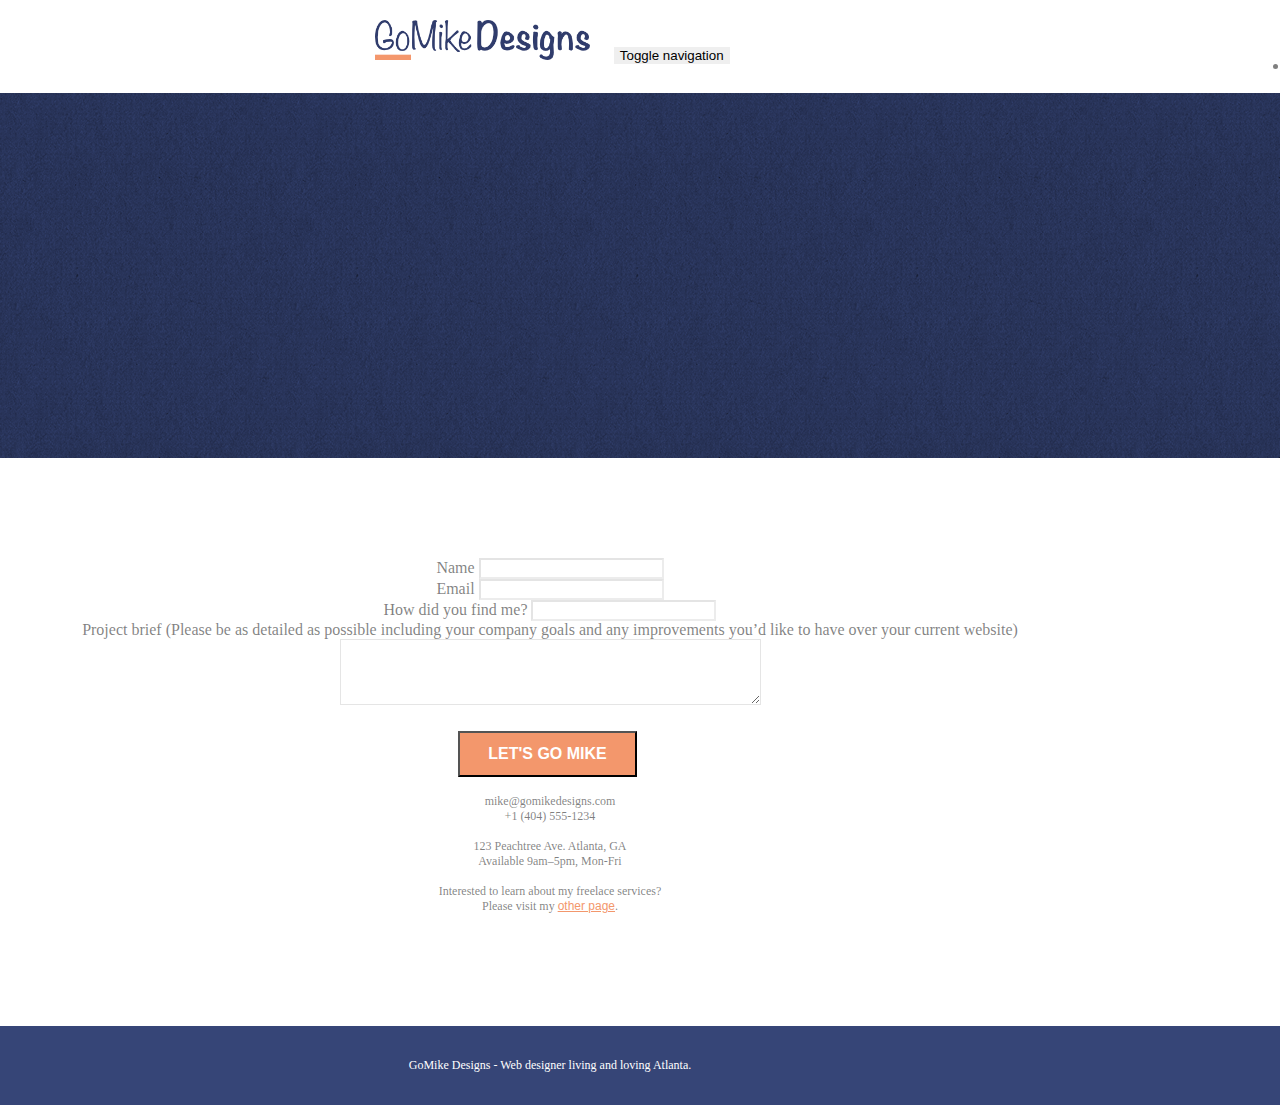
==== contact.html @ dc6be701 "few changes" ====
<!doctype html>
<html lang="Default">
<head>
    <meta charset="utf-8">
    <meta name="keywords" content="">
    <meta name="description" content="">
    <meta name="viewport" content="width=device-width, initial-scale=1.0, viewport-fit=cover">
    <link rel="shortcut icon" type="image/png" href="favicon.jpg">
    
	<link rel="stylesheet" type="text/css" href="./css/bootstrap.min.css">
	<link rel="stylesheet" type="text/css" href="style.css">
	<link rel="stylesheet" type="text/css" href="./css/font-awesome.min.css">
	<link rel="stylesheet" type="text/css" href="./css/et-line.min.css">
	
    
	<script src="./js/jquery-2.1.0.min.js"></script>
	<script src="./js/bootstrap.min.js"></script>
	<script src="./js/blocs.min.js"></script>
	<script src="./js/jqBootstrapValidation.js"></script>
	<script src="./js/formHandler.js"></script>
    <title>page2</title>

    
<!-- Analytics -->
 
<!-- Analytics END -->
    
</head>
<body>
<!-- Main container -->
<div class="page-container">
    
<!-- bloc-0 -->
<div class="bloc bgc-white l-bloc " id="bloc-0">
	<div class="container bloc-sm">
		<nav class="navbar row">
			<div class="navbar-header">
				<a class="navbar-brand" href="index.html"><img src="img/atlanta%20web%20design%20logo.png"  height="40" /></a>
				<button id="nav-toggle" type="button" class="ui-navbar-toggle navbar-toggle" data-toggle="collapse" data-target=".navbar-1">
					<span class="sr-only">Toggle navigation</span><span class="icon-bar"></span><span class="icon-bar"></span><span class="icon-bar"></span>
				</button>
			</div>
			<div class="collapse navbar-collapse navbar-1 special-dropdown-nav">
				<ul class="site-navigation nav navbar-nav">
					<li>
						<a href="index.html">Home</a>
					</li>
					<li>
					</li>
					<li>
						<a href="page2.html">page2</a>
					</li>
				</ul>
			</div>
		</nav>
	</div>
</div>
<!-- bloc-0 END -->

<!-- bloc-6 -->
<div class="bloc bg-dots-bg bg-repeat bgc-dark-slate-blue d-bloc bloc-bg-texture texture-paper" id="bloc-6">
	<div class="container bloc-lg">
		<div class="row">
			<div class="col-sm-12">
				<p class="text-center hero-bloc-text tc-white">
					Let&rsquo;s talk web design!
				</p>
				<p class="text-center mg-lg tc-white tight-width-whitespace">
					I&rsquo;m super excited that you want to work together.<br>Please fill in the form below or get in touch so I can learn about your project <br>and we can setup time to &nbsp;talk websites and Atlanta city love.
				</p>
			</div>
		</div>
	</div>
</div>
<!-- bloc-6 END -->

<!-- bloc-7 -->
<div class="bloc bgc-white l-bloc" id="bloc-7">
	<div class="container bloc-lg">
		<div class="row">
			<div class="col-sm-6">
				<form id="form_1" novalidate success-msg="Your message has been sent." fail-msg="Sorry it seems that our mail server is not responding, Sorry for the inconvenience!">
					<div class="form-group">
						<label>
							Name
						</label>
						<input id="name" class="form-control" required />
					</div>
					<div class="form-group">
						<label>
							Email
						</label>
						<input id="email" class="form-control" type="email" required />
					</div>
					<div class="form-group">
						<label>
							How did you find me?
						</label>
						<input class="form-control" type="email" required id="input_504" />
					</div>
					<div class="form-group">
						<label>
							Project brief (Please be as detailed as possible including your company goals and any improvements you&rsquo;d like to have over your current website)<br>
						</label><textarea id="message" class="form-control" rows="4" cols="50" required></textarea>
					</div> 
					<button class="bloc-button btn btn-lg btn-block cta-hero btn-atomic-tangerine" type="submit">
						Let's go Mike
					</button>
				</form>
			</div>
			<div class="col-sm-6">
				<p>
					mike@gomikedesigns.com<br>+1 (404) 555-1234<br> <br>123 Peachtree Ave. Atlanta, GA<br>Available 9am–5pm, Mon-Fri <br> <br>Interested to learn about my freelace services? <br>Please visit my&nbsp;<a class="ltc-atomic-tangerine" href="index.html">other page</a>.
				</p>
			</div>
		</div>
	</div>
</div>
<!-- bloc-7 END -->

<!-- ScrollToTop Button -->
<a class="bloc-button btn btn-d scrollToTop" onclick="scrollToTarget('1')"><span class="fa fa-chevron-up"></span></a>
<!-- ScrollToTop Button END-->


<!-- Footer - bloc-8 -->
<div class="bloc bgc-dark-slate-blue d-bloc" id="bloc-8">
	<div class="container bloc-sm">
		<div class="row">
			<div class="col-sm-12">
				<p class="text-center white">
					GoMike Designs - Web designer living and loving Atlanta.<br>
				</p>
				<div class="row row-no-gutters social">
					<div class="col-sm-3">
						<div class="text-center">
							<a class="social" href="index.html"><span class="fa fa-twitter icon-md"></span></a>
						</div>
					</div>
					<div class="col-sm-3">
						<div class="text-center">
							<a class="social" href="index.html"><span class="fa fa-facebook icon-md"></span></a>
						</div>
					</div>
					<div class="col-sm-3">
						<div class="text-center">
							<a class="social" href="index.html"><span class="fa fa-dribbble icon-md"></span></a>
						</div>
					</div>
					<div class="col-sm-3">
						<div class="text-center">
							<a class="social" href="index.html"><span class="fa fa-instagram icon-md"></span></a>
						</div>
					</div>
				</div>
			</div>
		</div>
	</div>
</div>
<!-- Footer - bloc-8 END -->

</div>
<!-- Main container END -->
    

</body>
</html>
---- style.css ----
body {
    margin: 0;
    padding: 0;
    background: #FFF;
    overflow-x: hidden;
    -webkit-font-smoothing: antialiased;
    -moz-osx-font-smoothing: grayscale;
}

a,
button {
    transition: all .3s ease-in-out;
    outline: none!important;
}

a:hover {
    text-decoration: none;
    cursor: pointer;
}

#page-loading-blocs-notifaction {
    position: fixed;
    top: 0;
    bottom: 0;
    width: 100%;
    z-index: 100000;
    background: #FFFFFF url("img/pageload-spinner.gif") no-repeat center center;
}

.bloc {
    width: 100%;
    clear: both;
    background: 50% 50% no-repeat;
    padding: 0 50px;
    -webkit-background-size: cover;
    -moz-background-size: cover;
    -o-background-size: cover;
    background-size: cover;
    position: relative;
}

.bloc .container {
    padding-left: 0;
    padding-right: 0;
}

.bloc-lg {
    padding: 100px 50px;
}

.bloc-md {
    padding: 50px;
}

.bloc-sm {
    padding: 20px 50px;
}


.bg-repeat {
    background: repeat;
}

.bg-t-edge {
    background: top no-repeat;
}

.bloc-bg-texture::before {
    content: "";
    background-size: 2px 2px;
    position: absolute;
    top: 0;
    bottom: 0;
    left: 0;
    right: 0;
}

.texture-paper::before {
    background: url("img/texture-paper.png");
    background-size: 280px 280px;
}

.b-parallax {
    background-attachment: fixed;
}

.d-bloc {
    color: rgba(255, 255, 255, .7);
}

.d-bloc button:hover {
    color: rgba(255, 255, 255, .9);
}



.d-bloc .divider-h span {
    border-color: rgba(255, 255, 255, .2);
}
.d-bloc .a-btn,
.d-bloc .navbar a,
.d-bloc .navbar-brand,
.d-bloc a .icon-sm,
.d-bloc a .icon-md,
.d-bloc a .icon-lg,
.d-bloc a .icon-xl,
.d-bloc h1 a,
.d-bloc h2 a,
.d-bloc h3 a,
.d-bloc h4 a,
.d-bloc h5 a,
.d-bloc h6 a,
.d-bloc p a {
    color: rgba(255, 255, 255, .6);
}


.d-bloc .a-btn:hover,
.d-bloc .navbar a:hover,
.d-bloc .navbar-brand:hover,
.d-bloc a:hover .icon-sm,
.d-bloc a:hover .icon-md,
.d-bloc a:hover .icon-lg,
.d-bloc a:hover .icon-xl,
.d-bloc h1 a:hover,
.d-bloc h2 a:hover,
.d-bloc h3 a:hover,
.d-bloc h4 a:hover,
.d-bloc h5 a:hover,
.d-bloc h6 a:hover,
.d-bloc p a:hover {
    color: rgba(255, 255, 255, 1);
}

.d-bloc .navbar-toggle .icon-bar {
    background: rgba(255, 255, 255, 1);
}

.d-bloc .btn-wire,
.d-bloc .btn-wire:hover {
    color: rgba(255, 255, 255, 1);
    border-color: rgba(255, 255, 255, 1);
}

.d-bloc .panel {
    color: rgba(0, 0, 0, .5);
}

.d-bloc .panel button:hover {
    color: rgba(0, 0, 0, .7);
}

.d-bloc .panel icon {
    border-color: rgba(0, 0, 0, .7);
}

.d-bloc .panel .divider-h span {
    border-color: rgba(0, 0, 0, .1);
}

.d-bloc .panel .a-btn {
    color: rgba(0, 0, 0, .6);
}

.d-bloc .panel .a-btn:hover {
    color: rgba(0, 0, 0, 1);
}

.d-bloc .panel .btn-wire,
.d-bloc .panel .btn-wire:hover {
    color: rgba(0, 0, 0, .7);
    border-color: rgba(0, 0, 0, .3);
}

.d-bloc .panel,
.l-bloc {
    color: rgba(0, 0, 0, .5);
}

.d-bloc .panel button:hover,
.l-bloc button:hover {
    color: rgba(0, 0, 0, .7);
}

.l-bloc .icon-round,
.l-bloc .icon-square,
.l-bloc .icon-rounded,
.l-bloc .icon-semi-rounded-a,
.l-bloc .icon-semi-rounded-b {
    border-color: rgba(0, 0, 0, .7);
}

.d-bloc .panel .divider-h span,
.l-bloc .divider-h span {
    border-color: rgba(0, 0, 0, .1);
}





.l-bloc .navbar-toggle .icon-bar {
    color: rgba(0, 0, 0, .6);
}

.d-bloc .panel .btn-wire,
.d-bloc .panel .btn-wire:hover,
.l-bloc .btn-wire,
.l-bloc .btn-wire:hover {
    color: rgba(0, 0, 0, .7);
    border-color: rgba(0, 0, 0, .3);
}

.voffset {
    margin-top: 30px;
}

.voffset-lg {
    margin-top: 80px;
}

.row-no-gutters {
    margin-right: 0;
    margin-left: 0;
}

.row.row-no-gutters > [class^="col-"],
.row.row-no-gutters > [class*=" col-"] {
    padding-right: 0;
    padding-left: 0;
}

#bloc-2-services p {
    font-size: 11px;
}

.navbar {
    margin-bottom: 0;
    z-index: 1;
}

.navbar-brand {
    height: auto;
    padding: 3px 15px;
    font-size: 25px;
    font-weight: normal;
    font-weight: 600;
    line-height: 44px;
}

.navbar-brand img {
    max-height: 200px;
    margin: 0 5px 0 0;
    display: inline;
}

.navbar-brand img[src$=svg] {
    min-width: 100px;
}

.nav-center .navbar-brand img {
    margin: 0;
}

.navbar .nav {
    padding-top: 2px;
    margin-right: -16px;
    float: right;
    z-index: 1;
}

.nav > li {
    float: left;
    margin-top: 4px;
    font-size: 16px;
}

.navbar-nav .open .dropdown-menu > li > a {
    text-align: inherit;
}

.nav > li a:hover,
.nav > li a:focus {
    background: transparent;
}

.navbar-toggle {
    margin: 10px 10px 0 0;
    border: 0px;
}

.navbar-toggle:hover {
    background: transparent!important;
}

.navbar-toggle .icon-bar {
    background-color: rgba(0, 0, 0, .5);
    width: 26px;
}

.nav-invert .navbar .nav {
    float: left;
}

.nav-invert .navbar-header,
.nav-invert .navbar-brand {
    float: right;
    position: relative;
    z-index: 2;
}
.row{
    text-align: center;
   
}
#social{
    display: flex;
    justify-content:space-between;

}
.text5{
    color: rgb(153, 154, 156);
    margin-left: 25px;
    margin-right: 25px;
    line-height: 25px;
}
.texts{
    color:rgb(117, 117, 119);
}
h2{
    font-size: 20px;
    color: rgb(80, 79, 79);
    font-weight: 400;
    margin-left: 25px;
    margin-right: 25px;
}


@media (min-width: 768px) {
    .site-navigation {
        position: absolute;
        top: 50%;
        right: 20px;
        transform: translate(0, -50%);
        -webkit-transform: translateY(-50%);
    }
    .nav > li .dropdown-menu a,
    .nav > li .dropdown-menu a:hover {
        color: #484848;
    }
    .nav-invert .site-navigation {
        left: 0;
        right: 0;
    }
    .nav-center {
        text-align: center;
    }
    .nav-center .navbar-header {
        width: 100%;
    }
    .nav-center .navbar-header,
    .nav-center .navbar-brand,
    .nav-center .nav > li {
        float: none;
        display: inline-block;
    }
    .nav-center .site-navigation {
        position: relative;
        width: 100%;
        right: 0;
        margin-right: 0px;
        margin-top: 20px;
    }
    .nav-center.mini-nav .navbar-toggle {
        float: none;
        margin: 10px auto 0;
    }
}

.nav > li > .dropdown a {
    background: none!important;
    display: block;
    padding: 14px 15px;
}

nav .caret {
    margin: 0 5px;
}

.dropdown-menu .dropdown-menu {
    top: -8px;
    left: 100%;
}

.dropdown-menu .dropmenu-flow-right {
    top: 100%;
    left: 0;
    margin-left: -1px;
    border-top-left-radius: 0;
    border-top-right-radius: 0;
}

.dropdown-menu .dropdown span {
    border: 4px solid black;
    border-top-color: transparent;
    border-right-color: transparent;
    border-bottom-color: transparent;
    margin: 6px -5px 0 0!important;
    float: right;
}

.mg-md {
    margin-top: 10px;
    margin-bottom: 20px;
}

.mg-lg {
    margin-top: 10px;
    margin-bottom: 40px;
}

.btn {
    margin: 0 5px 5px 0;
}

.btn.pull-right {
    margin: 0 0 5px 5px;
}

.btn-d,
.btn-d:hover,
.btn-d:focus {
    color: #FFF;
    background: rgba(0, 0, 0, .3);
}

button {
    outline: none!important;
}

.btn-rd {
    border-radius: 40px;
}

.btn-clean {
    border: 1px solid rgba(0, 0, 0, .08);
    border-bottom-color: rgba(0, 0, 0, .1);
    text-shadow: 0 1px 0 rgba(0, 0, 1, .1);
    box-shadow: 0 1px 3px rgba(0, 0, 1, .25), inset 0 1px 0 0 rgba(255, 255, 255, .15);
}

.icon-md {
    font-size: 30px!important;
}

.icon-lg {
    font-size: 60px!important;
}

.sm-shadow {
    text-shadow: 0 1px 2px rgba(0, 0, 0, .3);
}

.panel-sq,
.panel-sq .panel-heading,
.panel-sq .panel-footer {
    border-radius: 0;
}

.panel-rd {
    border-radius: 30px;
}

.panel-rd .panel-heading {
    border-radius: 29px 29px 0 0;
}

.panel-rd .panel-footer {
    border-radius: 0 0 29px 29px;
}

.form-control {
    border-color: rgba(0, 0, 0, .1);
    box-shadow: none;
}

.scrollToTop {
    width: 40px;
    height: 40px;
    position: fixed;
    bottom: 20px;
    right: 20px;
    opacity: 0;
    z-index: 500;
    transition: all .3s ease-in-out;
}

.scrollToTop span {
    margin-top: 6px;
}

.showScrollTop {
    font-size: 14px;
    opacity: 1;
}

a[data-lightbox] {
    position: relative;
    display: block;
    text-align: center;
}

a[data-lightbox]:hover::before {
    content: "+";
    font-family: "HelveticaNeue-Light", "Helvetica Neue Light", "Helvetica Neue", Helvetica, Arial;
    font-size: 32px;
    width: 50px;
    height: 50px;
    margin-left: -25px;
    border-radius: 50%;
    background: rgba(0, 0, 0, .6);
    color: #FFF;
    font-weight: 100;
    z-index: 1;
    position: absolute;
    top: 50%;
    transform: translateY(-50%);
    -webkit-transform: translateY(-50%);
}

a[data-lightbox]:hover img {
    opacity: 0.6;
    -webkit-animation-fill-mode: none;
    animation-fill-mode: none;
}

#lightbox-modal {
    display: flex;
    align-items: center;
}

#lightbox-modal .modal-dialog {
    width: 90%;
    max-width: 900px;
    margin: 0 auto 0;
}

#lightbox-modal .modal-dialog img {
    max-height: 90vh;
    margin: 0 auto;
}

.lightbox-caption {
    padding: 20px;
    color: #FFF;
    background: rgba(0, 0, 0, .5);
    position: absolute;
    left: 15px;
    right: 15px;
    bottom: 5px;
}

.close-lightbox {
    color: #FFF;
    font-size: 30px;
    position: absolute;
    top: 20px;
    right: 20px;
    z-index: 20;
    background: rgba(0, 0, 0, .5);
    border: none;
    line-height: 30px;
    padding: 0 9px 5px;
    opacity: 0.3;
}

.close-lightbox:hover,
.next-lightbox:hover,
.prev-lightbox:hover {
    opacity: 1.0;
    color: #FFF;
}

.next-lightbox,
.prev-lightbox {
    font-size: 20px;
    color: rgba(255, 255, 255, .9);
    background: rgba(0, 0, 0, .5);
    transition: all .2s ease-in-out;
    position: absolute;
    top: 45%;
    z-index: 1;
    opacity: 0.4;
}

.next-lightbox {
    padding: 6px 8px 1px 13px;
    right: 25px;
}

.prev-lightbox {
    padding: 6px 13px 1px 10px;
    left: 25px;
}

.snapshot-lb .modal-body {
    padding-bottom: 45px;
}

.snapshot-lb .lightbox-caption {
    padding: 0;
    color: rgba(0, 0, 0, .5);
    background: none;
}


a {
    font-family: "helvetica";
    font-weight: 400;
    color: #575757!important;
}

.container {
    max-width: 1000px;
}

.hero-bloc-text {
    font-size: 38px;
}

.hero-bloc-text-sub {
    font-size: 36px;
}

.statement-bloc-text {
    line-height: 26px;
    font-style: italic;
    font-size: 20px;
    text-align: center;
    font-weight: lighter;
    max-width: 520px;
    margin: auto auto auto auto;
}

p {
    font-size: 12px;
}

.tight-width-whitespace {
    max-width: 600px;
    margin: auto auto auto auto;
}

.h1{
    font-size: 20px;
    font-family: "Open Sans";
}

.cta-hero {
    margin-top: 22px;
    color: #FFFFFF!important;
    text-transform: uppercase;
    padding: 12px 28px 12px 28px;
    font-size: 1.0em;
    font-weight: 700;
}

.social {
    max-width: 400px;
    margin: auto auto auto auto;
}

h2 {
    font-size: 22px;
    line-height: 1.4em;
}

h3 {
    font-size: 15px;
    text-transform: uppercase;
    font-weight: 700;
    color: #333333!important;
}

.med-width-whitespace {
    max-width: 800px;
    margin: auto auto auto auto;
    box-shadow: 0px 0px 0px #000000;
}

h1 {
    color: #333333!important;
}

h4 {
    color: #333333!important;
}

.icons {
    margin-bottom: 14px;
    margin-top: 24px;
}

.white {
    color: #FFFFFF!important;
}

.portfolio-thumb {
    margin-bottom: 24px;
}

.portfolio-row {
    margin-bottom: 44px;
    margin-top: 50px;
}

.avatar {
    box-shadow: 0px 4px 9px rgba(0, 0, 0, 0.3);
}

.black-background {
    background-color: rgba(35, 31, 32, 0.7);
    padding: 40px 40px 40px 40px;
}

.bold-link {
    font-weight: 900;
    text-decoration: underline!important;
}

.service-header {
    font-size: 15px;
    font-weight: 700;
    text-transform: uppercase;
}

.bgc-white {
    background-color: #FFFFFF;
}

.bgc-dark-slate-blue {
    background-color: #364577;
}

.bgc-atomic-tangerine {
    background-color: #F3976C;
}

.tc-white {
    color: #364577!important;
}

.btn-atomic-tangerine {
    background: #F3976C;
    color: #FFFFFF!important;
}

.btn-atomic-tangerine:hover {
    background: #c27956!important;
    color: #FFFFFF!important;
}

.ltc-white {
    color: #FFFFFF!important;
}

.ltc-white:hover {
    color: #cccccc!important;
}

.ltc-atomic-tangerine {
    color: #F3976C!important;
}

.ltc-atomic-tangerine:hover {
    color: #c27956!important;
}

.icon-dark-slate-blue {
    color: #364577!important;
    border-color: #364577!important;
}

.bg-dots-bg {
    background-image: url("img/dots-bg.png");
}

.bg-lines-h2-bg {
    background-image: url("img/lines-h2-bg.png");
}

.bg-atlanta-20made-20sign {
    background-image: url("img/atlanta%20made%20sign.jpg");
}

.bg-atlanta-20made-20sign-20orange {
    background-image: url("img/atlanta%20made%20sign%20orange.jpg");
}

@media (max-width: 1024px) {
    .bloc {
        padding-left: 20px;
        padding-right: 20px;
    }
    .bloc.full-width-bloc,
    .bloc-tile-2.full-width-bloc .container,
    .bloc-tile-3.full-width-bloc .container,
    .bloc-tile-4.full-width-bloc .container {
        padding-left: 0;
        padding-right: 0;
    }
}

@media (max-width: 992px) and (min-width: 768px) {
    .navbar .nav {
        max-width: 80%
    }
    .nav-center.navbar .nav {
        max-width: 100%
    }
}
@media only screen and (min-device-width: 768px) and (max-device-width: 1024px) and (orientation: landscape) {
    .b-parallax {
        background-attachment: scroll;
    }
}


@media only screen and (min-device-width: 1024px) and (max-device-width: 1366px) and (-webkit-min-device-pixel-ratio: 1.5) {
    .b-parallax {
        background-attachment: scroll;
    }
}

@media (max-width: 991px) {
    .container {
        width: 100%;
    }
    .b-parallax {
        background-attachment: scroll;
    }
    .page-container,
    #hero-bloc {
        overflow-x: hidden;
        position: relative;
    }
    .bloc {
        padding-left: constant(safe-area-inset-left);
        padding-right: constant(safe-area-inset-right);
    }
    .bloc-group,
    .bloc-group .bloc {
        display: block;
        width: 100%;
    }
    .bloc-fill-screen .fill-bloc-top-edge,
    .bloc-fill-screen .fill-bloc-bottom-edge {
        padding: 0 20px;
        padding-left: constant(safe-area-inset-left);
        padding-right: constant(safe-area-inset-right);
    }
}

@media (max-width: 767px) {
    .page-container {
        overflow-x: hidden;
        position: relative;
    }
    
    .b-parallax {
        background-attachment: scroll;
    }
    .navbar .nav {
        padding-top: 0;
        border-top: 1px solid rgba(0, 0, 0, .2);
        float: none!important;
    }
    .navbar.row {
        margin-left: 0;
        margin-right: 0;
    }
    .site-navigation {
        position: inherit;
        transform: none;
        -webkit-transform: none;
        -ms-transform: none;
    }
    .nav > li {
        margin-top: 0;
        border-bottom: 1px solid rgba(0, 0, 0, .1);
        background: rgba(0, 0, 0, .05);
        text-align: left;
        padding-left: 15px;
        width: 100%;
    }
    .nav > li:hover {
        background: rgba(0, 0, 0, .08);
    }
    .dropdown .dropdown a .caret {
        float: none;
        margin: 5px 0 0 10px!important;
        border: 4px solid black;
        border-bottom-color: transparent;
        border-right-color: transparent;
        border-left-color: transparent;
    }
    #hero-bloc .navbar .nav {
        background: rgba(0, 0, 0, .8);
    }
    #hero-bloc .navbar .nav a {
        color: rgba(255, 255, 255, .6);
    }
    .hero {
        padding: 50px 0;
    }
    .hero-nav {
        left: -1px;
        right: -1px;
    }
    .navbar-collapse {
        padding: 0;
        overflow-x: hidden;
        -webkit-box-shadow: none;
        box-shadow: none;
    }
    .navbar-brand img {
        max-height: 40px;
        width: auto;
    }
    .nav-invert .navbar-header {
        float: none;
        width: 100%;
    }
    .nav-invert .navbar-toggle {
        float: left;
        margin-left: 10px;
    }
    .bloc {
        padding-left: 0;
        padding-right: 0;
    }
    .bloc-xxl,
    .bloc-xl,
    .bloc-lg {
        padding: 40px 0;
    }
    .bloc-sm,
    .bloc-md {
        padding-left: 0;
        padding-right: 0;
    }
    
    .a-block {
        padding: 0 10px;
    }
    .btn-dwn {
        display: none;
    }
    .voffset {
        margin-top: 5px;
    }
    .voffset-md {
        margin-top: 20px;
    }
    .voffset-lg {
        margin-top: 30px;
    }
    form {
        padding: 5px;
    }
    .close-lightbox {
        display: inline-block;
    }
    .blocsapp-device-iphone5 {
        background-size: 216px 425px;
        padding-top: 60px;
        width: 216px;
        height: 425px;
    }
    .blocsapp-device-iphone5 img {
        width: 180px;
        height: 320px;
    }
}

@media (max-width: 400px) {
    .bloc {
        padding-left: 0;
        padding-right: 0;
    }
}

@media (max-width: 767px) {
    .bloc-mob-center-text {
        text-align: center;
    }
}
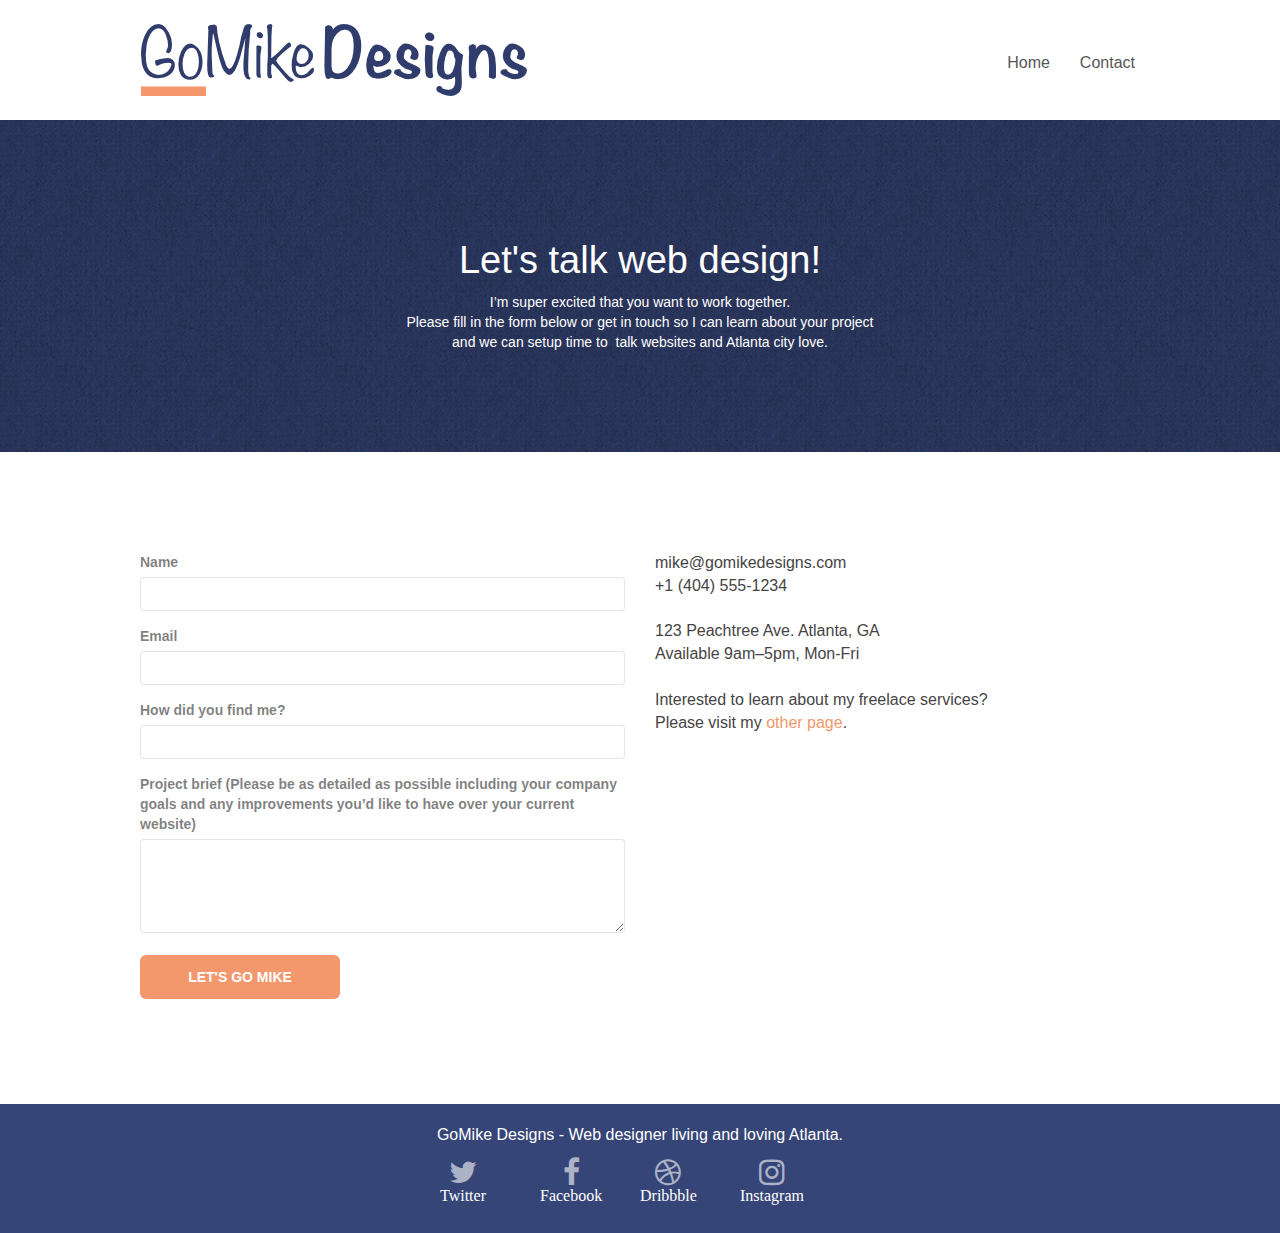
==== commit 58fcd859: "changed home page" ====
--- a/contact.html
+++ b/contact.html
@@ -1,24 +1,18 @@
 <!doctype html>
-<html lang="Default">
+<html lang="en">
 <head>
     <meta charset="utf-8">
-    <meta name="keywords" content="">
-    <meta name="description" content="">
+    <meta name="keywords" content="GoMike a Design Company of website and Graphics in Atlanta.">
+    <meta name="description" content="We do Website Design, Wevsite Strategy, Logo Design that help
+	Atlanta Companies become attractive and recognizable online.Gomike has designed and diveloped for Atlanta companies that resulted in more local business.">
     <meta name="viewport" content="width=device-width, initial-scale=1.0, viewport-fit=cover">
     <link rel="shortcut icon" type="image/png" href="favicon.jpg">
     
 	<link rel="stylesheet" type="text/css" href="./css/bootstrap.min.css">
 	<link rel="stylesheet" type="text/css" href="style.css">
-	<link rel="stylesheet" type="text/css" href="./css/font-awesome.min.css">
-	<link rel="stylesheet" type="text/css" href="./css/et-line.min.css">
-	
-    
-	<script src="./js/jquery-2.1.0.min.js"></script>
-	<script src="./js/bootstrap.min.js"></script>
-	<script src="./js/blocs.min.js"></script>
-	<script src="./js/jqBootstrapValidation.js"></script>
-	<script src="./js/formHandler.js"></script>
-    <title>page2</title>
+	<link rel="stylesheet" type="text/css" href="./css/font-awesome.css">
+	<link rel="stylesheet" type="text/css" href="./css/et-line.css">
+	<title>Contact Us</title>
 
     
 <!-- Analytics -->
@@ -34,26 +28,25 @@
 <div class="bloc bgc-white l-bloc " id="bloc-0">
 	<div class="container bloc-sm">
 		<nav class="navbar row">
-			<div class="navbar-header">
-				<a class="navbar-brand" href="index.html"><img src="img/atlanta%20web%20design%20logo.png"  height="40" /></a>
+			<div class="navbar-header"> 
+				<div class="keywords"> 
+				<a class="navbar-brand" href="index.html"><img src="img/web-logo.png" alt=" the logo of Gomike Web and Graphic Design agency"/></a>
 				<button id="nav-toggle" type="button" class="ui-navbar-toggle navbar-toggle" data-toggle="collapse" data-target=".navbar-1">
 					<span class="sr-only">Toggle navigation</span><span class="icon-bar"></span><span class="icon-bar"></span><span class="icon-bar"></span>
 				</button>
-			</div>
+		    </div>
 			<div class="collapse navbar-collapse navbar-1 special-dropdown-nav">
 				<ul class="site-navigation nav navbar-nav">
 					<li>
 						<a href="index.html">Home</a>
 					</li>
 					<li>
-					</li>
-					<li>
-						<a href="page2.html">page2</a>
+						<a href="contact.html">Contact</a>
 					</li>
 				</ul>
 			</div>
 		</nav>
-	</div>
+		</div> 
 </div>
 <!-- bloc-0 END -->
 
@@ -62,9 +55,9 @@
 	<div class="container bloc-lg">
 		<div class="row">
 			<div class="col-sm-12">
-				<p class="text-center hero-bloc-text tc-white">
-					Let&rsquo;s talk web design!
-				</p>
+				<h1 class="text-center hero-bloc-text white">
+					Let's talk web design!
+				</h1>
 				<p class="text-center mg-lg tc-white tight-width-whitespace">
 					I&rsquo;m super excited that you want to work together.<br>Please fill in the form below or get in touch so I can learn about your project <br>and we can setup time to &nbsp;talk websites and Atlanta city love.
 				</p>
@@ -77,7 +70,7 @@
 <!-- bloc-7 -->
 <div class="bloc bgc-white l-bloc" id="bloc-7">
 	<div class="container bloc-lg">
-		<div class="row">
+		<div class="row" id="row">
 			<div class="col-sm-6">
 				<form id="form_1" novalidate success-msg="Your message has been sent." fail-msg="Sorry it seems that our mail server is not responding, Sorry for the inconvenience!">
 					<div class="form-group">
@@ -131,25 +124,25 @@
 				<p class="text-center white">
 					GoMike Designs - Web designer living and loving Atlanta.<br>
 				</p>
-				<div class="row row-no-gutters social">
+				<div class="row row-no-gutters social" id="social">
 					<div class="col-sm-3">
 						<div class="text-center">
-							<a class="social" href="index.html"><span class="fa fa-twitter icon-md"></span></a>
+							<a class="social" href="https://www.twotter.com"><span class="fa fa-twitter icon-md"><br><p>Twitter</p></span></a>
 						</div>
 					</div>
 					<div class="col-sm-3">
 						<div class="text-center">
-							<a class="social" href="index.html"><span class="fa fa-facebook icon-md"></span></a>
+							<a class="social" href="https://www.facebook.com"><span class="fa fa-facebook icon-md"><br><p>Facebook</p></span></a>
 						</div>
 					</div>
 					<div class="col-sm-3">
 						<div class="text-center">
-							<a class="social" href="index.html"><span class="fa fa-dribbble icon-md"></span></a>
+							<a class="social" href="https://www.dribble.com"><span class="fa fa-dribbble icon-md"><br><p>Dribbble</p></span></a>
 						</div>
 					</div>
 					<div class="col-sm-3">
 						<div class="text-center">
-							<a class="social" href="index.html"><span class="fa fa-instagram icon-md"></span></a>
+							<a class="social" href="https://www.instagram.com"><span class="fa fa-instagram icon-md"><br><p>Instagram</p></span></a>
 						</div>
 					</div>
 				</div>
@@ -161,7 +154,11 @@
 
 </div>
 <!-- Main container END -->
-    
+<script src="./js/jquery-2.1.0.js"></script>
+<script src="./js/bootstrap.js"></script>
+<script src="./js/blocs.js"></script>
+<script src="./js/jquery.touchSwipe.js"></script>
+<script src="./js/gmaps.js"></script>
 
 </body>
 </html>
--- a/style.css
+++ b/style.css
@@ -231,7 +231,7 @@
 }
 
 #bloc-2-services p {
-    font-size: 11px;
+    font-size: 14px;
 }
 
 .navbar {
@@ -309,22 +309,20 @@
     z-index: 2;
 }
 .row{
-    text-align: center;
-   
-}
-#social{
-    display: flex;
-    justify-content:space-between;
-
+    text-align:center;
+}
+#row{
+    text-align:left;
 }
 .text5{
-    color: rgb(153, 154, 156);
+    font-size: 16px;
+    color: rgb(94, 118, 168);
     margin-left: 25px;
     margin-right: 25px;
     line-height: 25px;
 }
 .texts{
-    color:rgb(117, 117, 119);
+    color:rgb(38, 38, 134);
 }
 h2{
     font-size: 20px;
@@ -631,28 +629,16 @@
     font-size: 36px;
 }
 
-.statement-bloc-text {
-    line-height: 26px;
-    font-style: italic;
-    font-size: 20px;
-    text-align: center;
-    font-weight: lighter;
-    max-width: 520px;
-    margin: auto auto auto auto;
-}
+
 
 p {
-    font-size: 12px;
+    font-size: 16px;
+    color: #464444;
 }
 
 .tight-width-whitespace {
     max-width: 600px;
     margin: auto auto auto auto;
-}
-
-.h1{
-    font-size: 20px;
-    font-family: "Open Sans";
 }
 
 .cta-hero {
@@ -666,7 +652,12 @@
 
 .social {
     max-width: 400px;
-    margin: auto auto auto auto;
+    margin: auto;
+    display: flex;
+    justify-content:space-between;
+}
+.text-center p{
+    color: white;
 }
 
 h2 {
@@ -677,7 +668,7 @@
 h3 {
     font-size: 15px;
     text-transform: uppercase;
-    font-weight: 700;
+    font-weight: 700px;
     color: #333333!important;
 }
 
@@ -686,15 +677,6 @@
     margin: auto auto auto auto;
     box-shadow: 0px 0px 0px #000000;
 }
-
-h1 {
-    color: #333333!important;
-}
-
-h4 {
-    color: #333333!important;
-}
-
 .icons {
     margin-bottom: 14px;
     margin-top: 24px;
@@ -746,11 +728,13 @@
 }
 
 .tc-white {
-    color: #364577!important;
+    color:white;
+    font-size: 14px;
 }
 
 .btn-atomic-tangerine {
     background: #F3976C;
+    width: 200px;
     color: #FFFFFF!important;
 }
 
@@ -858,6 +842,7 @@
         padding-left: constant(safe-area-inset-left);
         padding-right: constant(safe-area-inset-right);
     }
+    
 }
 
 @media (max-width: 767px) {
@@ -924,7 +909,7 @@
     }
     .navbar-brand img {
         max-height: 40px;
-        width: auto;
+        width: 180px;
     }
     .nav-invert .navbar-header {
         float: none;
@@ -942,6 +927,7 @@
     .bloc-xl,
     .bloc-lg {
         padding: 40px 0;
+
     }
     .bloc-sm,
     .bloc-md {
--- a/css/et-line.css
+++ b/css/et-line.css
@@ -0,0 +1,519 @@
+@font-face {
+    font-family: et-line;
+    src: url(../fonts/et-line.eot);
+    src: url(../fonts/et-line.eot?#iefix) format('embedded-opentype'), url(../fonts/et-line.woff) format('woff'), url(../fonts/et-line.ttf) format('truetype'), url(../fonts/et-line.svg#et-line) format('svg');
+    font-weight: 400;
+    font-style: normal
+}
+
+.et-icon-adjustments,
+.et-icon-alarmclock,
+.et-icon-anchor,
+.et-icon-aperture,
+.et-icon-attachment,
+.et-icon-bargraph,
+.et-icon-basket,
+.et-icon-beaker,
+.et-icon-bike,
+.et-icon-book-open,
+.et-icon-briefcase,
+.et-icon-browser,
+.et-icon-calendar,
+.et-icon-camera,
+.et-icon-caution,
+.et-icon-chat,
+.et-icon-circle-compass,
+.et-icon-clipboard,
+.et-icon-clock,
+.et-icon-cloud,
+.et-icon-compass,
+.et-icon-desktop,
+.et-icon-dial,
+.et-icon-document,
+.et-icon-documents,
+.et-icon-download,
+.et-icon-dribbble,
+.et-icon-edit,
+.et-icon-envelope,
+.et-icon-expand,
+.et-icon-facebook,
+.et-icon-flag,
+.et-icon-focus,
+.et-icon-gears,
+.et-icon-genius,
+.et-icon-gift,
+.et-icon-global,
+.et-icon-globe,
+.et-icon-googleplus,
+.et-icon-grid,
+.et-icon-happy,
+.et-icon-hazardous,
+.et-icon-heart,
+.et-icon-hotairballoon,
+.et-icon-hourglass,
+.et-icon-key,
+.et-icon-laptop,
+.et-icon-layers,
+.et-icon-lifesaver,
+.et-icon-lightbulb,
+.et-icon-linegraph,
+.et-icon-linkedin,
+.et-icon-lock,
+.et-icon-magnifying-glass,
+.et-icon-map,
+.et-icon-map-pin,
+.et-icon-megaphone,
+.et-icon-mic,
+.et-icon-mobile,
+.et-icon-newspaper,
+.et-icon-notebook,
+.et-icon-paintbrush,
+.et-icon-paperclip,
+.et-icon-pencil,
+.et-icon-phone,
+.et-icon-picture,
+.et-icon-pictures,
+.et-icon-piechart,
+.et-icon-presentation,
+.et-icon-pricetags,
+.et-icon-printer,
+.et-icon-profile-female,
+.et-icon-profile-male,
+.et-icon-puzzle,
+.et-icon-quote,
+.et-icon-recycle,
+.et-icon-refresh,
+.et-icon-ribbon,
+.et-icon-rss,
+.et-icon-sad,
+.et-icon-scissors,
+.et-icon-scope,
+.et-icon-search,
+.et-icon-shield,
+.et-icon-speedometer,
+.et-icon-strategy,
+.et-icon-streetsign,
+.et-icon-tablet,
+.et-icon-target,
+.et-icon-telescope,
+.et-icon-toolbox,
+.et-icon-tools,
+.et-icon-tools-2,
+.et-icon-trophy,
+.et-icon-tumblr,
+.et-icon-twitter,
+.et-icon-upload,
+.et-icon-video,
+.et-icon-wallet,
+.et-icon-wine {
+    font-family: et-line;
+    speak: none;
+    font-style: normal;
+    font-weight: 400;
+    font-variant: normal;
+    text-transform: none;
+    line-height: 1;
+    -webkit-font-smoothing: antialiased;
+    -moz-osx-font-smoothing: grayscale;
+    display: inline-block
+}
+
+.et-icon-mobile:before {
+    content: "\e000"
+}
+
+.et-icon-laptop:before {
+    content: "\e001"
+}
+
+.et-icon-desktop:before {
+    content: "\e002"
+}
+
+.et-icon-tablet:before {
+    content: "\e003"
+}
+
+.et-icon-phone:before {
+    content: "\e004"
+}
+
+.et-icon-document:before {
+    content: "\e005"
+}
+
+.et-icon-documents:before {
+    content: "\e006"
+}
+
+.et-icon-search:before {
+    content: "\e007"
+}
+
+.et-icon-clipboard:before {
+    content: "\e008"
+}
+
+.et-icon-newspaper:before {
+    content: "\e009"
+}
+
+.et-icon-notebook:before {
+    content: "\e00a"
+}
+
+.et-icon-book-open:before {
+    content: "\e00b"
+}
+
+.et-icon-browser:before {
+    content: "\e00c"
+}
+
+.et-icon-calendar:before {
+    content: "\e00d"
+}
+
+.et-icon-presentation:before {
+    content: "\e00e"
+}
+
+.et-icon-picture:before {
+    content: "\e00f"
+}
+
+.et-icon-pictures:before {
+    content: "\e010"
+}
+
+.et-icon-video:before {
+    content: "\e011"
+}
+
+.et-icon-camera:before {
+    content: "\e012"
+}
+
+.et-icon-printer:before {
+    content: "\e013"
+}
+
+.et-icon-toolbox:before {
+    content: "\e014"
+}
+
+.et-icon-briefcase:before {
+    content: "\e015"
+}
+
+.et-icon-wallet:before {
+    content: "\e016"
+}
+
+.et-icon-gift:before {
+    content: "\e017"
+}
+
+.et-icon-bargraph:before {
+    content: "\e018"
+}
+
+.et-icon-grid:before {
+    content: "\e019"
+}
+
+.et-icon-expand:before {
+    content: "\e01a"
+}
+
+.et-icon-focus:before {
+    content: "\e01b"
+}
+
+.et-icon-edit:before {
+    content: "\e01c"
+}
+
+.et-icon-adjustments:before {
+    content: "\e01d"
+}
+
+.et-icon-ribbon:before {
+    content: "\e01e"
+}
+
+.et-icon-hourglass:before {
+    content: "\e01f"
+}
+
+.et-icon-lock:before {
+    content: "\e020"
+}
+
+.et-icon-megaphone:before {
+    content: "\e021"
+}
+
+.et-icon-shield:before {
+    content: "\e022"
+}
+
+.et-icon-trophy:before {
+    content: "\e023"
+}
+
+.et-icon-flag:before {
+    content: "\e024"
+}
+
+.et-icon-map:before {
+    content: "\e025"
+}
+
+.et-icon-puzzle:before {
+    content: "\e026"
+}
+
+.et-icon-basket:before {
+    content: "\e027"
+}
+
+.et-icon-envelope:before {
+    content: "\e028"
+}
+
+.et-icon-streetsign:before {
+    content: "\e029"
+}
+
+.et-icon-telescope:before {
+    content: "\e02a"
+}
+
+.et-icon-gears:before {
+    content: "\e02b"
+}
+
+.et-icon-key:before {
+    content: "\e02c"
+}
+
+.et-icon-paperclip:before {
+    content: "\e02d"
+}
+
+.et-icon-attachment:before {
+    content: "\e02e"
+}
+
+.et-icon-pricetags:before {
+    content: "\e02f"
+}
+
+.et-icon-lightbulb:before {
+    content: "\e030"
+}
+
+.et-icon-layers:before {
+    content: "\e031"
+}
+
+.et-icon-pencil:before {
+    content: "\e032"
+}
+
+.et-icon-tools:before {
+    content: "\e033"
+}
+
+.et-icon-tools-2:before {
+    content: "\e034"
+}
+
+.et-icon-scissors:before {
+    content: "\e035"
+}
+
+.et-icon-paintbrush:before {
+    content: "\e036"
+}
+
+.et-icon-magnifying-glass:before {
+    content: "\e037"
+}
+
+.et-icon-circle-compass:before {
+    content: "\e038"
+}
+
+.et-icon-linegraph:before {
+    content: "\e039"
+}
+
+.et-icon-mic:before {
+    content: "\e03a"
+}
+
+.et-icon-strategy:before {
+    content: "\e03b"
+}
+
+.et-icon-beaker:before {
+    content: "\e03c"
+}
+
+.et-icon-caution:before {
+    content: "\e03d"
+}
+
+.et-icon-recycle:before {
+    content: "\e03e"
+}
+
+.et-icon-anchor:before {
+    content: "\e03f"
+}
+
+.et-icon-profile-male:before {
+    content: "\e040"
+}
+
+.et-icon-profile-female:before {
+    content: "\e041"
+}
+
+.et-icon-bike:before {
+    content: "\e042"
+}
+
+.et-icon-wine:before {
+    content: "\e043"
+}
+
+.et-icon-hotairballoon:before {
+    content: "\e044"
+}
+
+.et-icon-globe:before {
+    content: "\e045"
+}
+
+.et-icon-genius:before {
+    content: "\e046"
+}
+
+.et-icon-map-pin:before {
+    content: "\e047"
+}
+
+.et-icon-dial:before {
+    content: "\e048"
+}
+
+.et-icon-chat:before {
+    content: "\e049"
+}
+
+.et-icon-heart:before {
+    content: "\e04a"
+}
+
+.et-icon-cloud:before {
+    content: "\e04b"
+}
+
+.et-icon-upload:before {
+    content: "\e04c"
+}
+
+.et-icon-download:before {
+    content: "\e04d"
+}
+
+.et-icon-target:before {
+    content: "\e04e"
+}
+
+.et-icon-hazardous:before {
+    content: "\e04f"
+}
+
+.et-icon-piechart:before {
+    content: "\e050"
+}
+
+.et-icon-speedometer:before {
+    content: "\e051"
+}
+
+.et-icon-global:before {
+    content: "\e052"
+}
+
+.et-icon-compass:before {
+    content: "\e053"
+}
+
+.et-icon-lifesaver:before {
+    content: "\e054"
+}
+
+.et-icon-clock:before {
+    content: "\e055"
+}
+
+.et-icon-aperture:before {
+    content: "\e056"
+}
+
+.et-icon-quote:before {
+    content: "\e057"
+}
+
+.et-icon-scope:before {
+    content: "\e058"
+}
+
+.et-icon-alarmclock:before {
+    content: "\e059"
+}
+
+.et-icon-refresh:before {
+    content: "\e05a"
+}
+
+.et-icon-happy:before {
+    content: "\e05b"
+}
+
+.et-icon-sad:before {
+    content: "\e05c"
+}
+
+.et-icon-facebook:before {
+    content: "\e05d"
+}
+
+.et-icon-twitter:before {
+    content: "\e05e"
+}
+
+.et-icon-googleplus:before {
+    content: "\e05f"
+}
+
+.et-icon-rss:before {
+    content: "\e060"
+}
+
+.et-icon-tumblr:before {
+    content: "\e061"
+}
+
+.et-icon-linkedin:before {
+    content: "\e062"
+}
+
+.et-icon-dribbble:before {
+    content: "\e063"
+}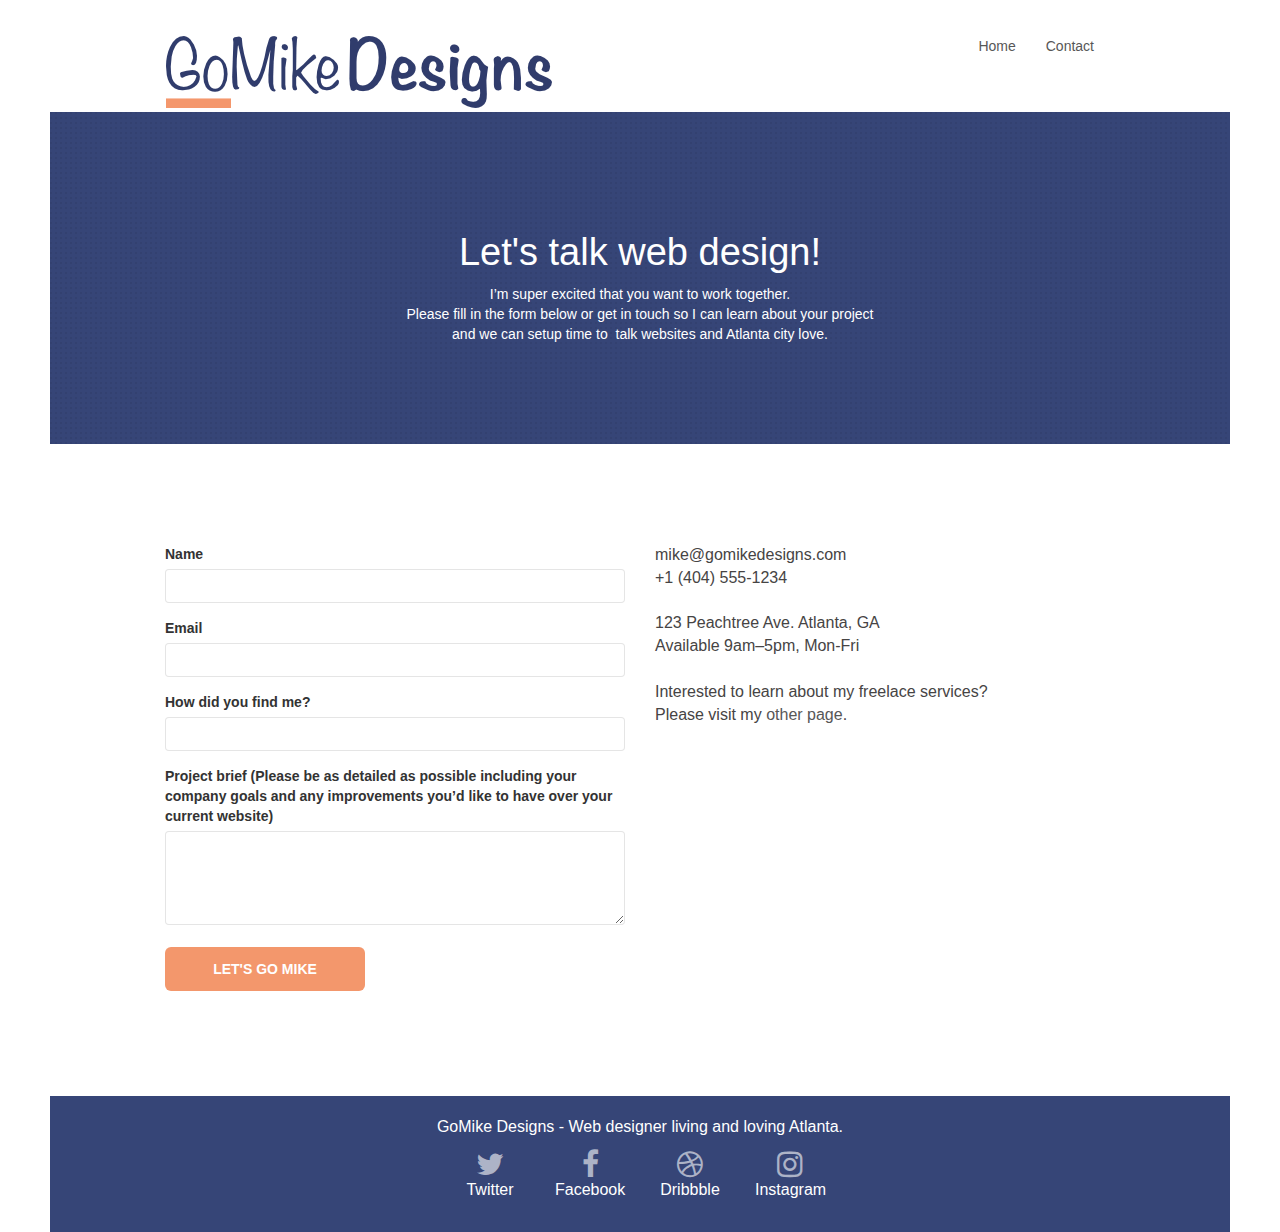
==== commit fee735e2: "changed some css" ====
--- a/contact.html
+++ b/contact.html
@@ -45,8 +45,8 @@
 					</li>
 				</ul>
 			</div>
-		</nav>
 		</div> 
+	</nav>
 </div>
 <!-- bloc-0 END -->
 
@@ -72,24 +72,24 @@
 	<div class="container bloc-lg">
 		<div class="row" id="row">
 			<div class="col-sm-6">
-				<form id="form_1" novalidate success-msg="Your message has been sent." fail-msg="Sorry it seems that our mail server is not responding, Sorry for the inconvenience!">
+				<form id="form_1" >
 					<div class="form-group">
 						<label>
 							Name
 						</label>
-						<input id="name" class="form-control" required />
+						<input id="name" class="form-control" name="name">
 					</div>
 					<div class="form-group">
 						<label>
 							Email
 						</label>
-						<input id="email" class="form-control" type="email" required />
+						<input id="email" class="form-control" type="email">
 					</div>
 					<div class="form-group">
 						<label>
 							How did you find me?
 						</label>
-						<input class="form-control" type="email" required id="input_504" />
+						<input class="form-control" type="email" required id="input_504">
 					</div>
 					<div class="form-group">
 						<label>
@@ -127,22 +127,22 @@
 				<div class="row row-no-gutters social" id="social">
 					<div class="col-sm-3">
 						<div class="text-center">
-							<a class="social" href="https://www.twotter.com"><span class="fa fa-twitter icon-md"><br><p>Twitter</p></span></a>
+							<a class="social" href="https://www.twotter.com"><span class="fa fa-twitter icon-md"></span></a><p>Twitter</p>
 						</div>
 					</div>
 					<div class="col-sm-3">
 						<div class="text-center">
-							<a class="social" href="https://www.facebook.com"><span class="fa fa-facebook icon-md"><br><p>Facebook</p></span></a>
+							<a class="social" href="https://www.facebook.com"><span class="fa fa-facebook icon-md"></span></a><p>Facebook</p>
 						</div>
 					</div>
 					<div class="col-sm-3">
 						<div class="text-center">
-							<a class="social" href="https://www.dribble.com"><span class="fa fa-dribbble icon-md"><br><p>Dribbble</p></span></a>
+							<a class="social" href="https://www.dribble.com"><span class="fa fa-dribbble icon-md"></span></a><p>Dribbble</p>
 						</div>
 					</div>
 					<div class="col-sm-3">
 						<div class="text-center">
-							<a class="social" href="https://www.instagram.com"><span class="fa fa-instagram icon-md"><br><p>Instagram</p></span></a>
+							<a class="social" href="https://www.instagram.com"><span class="fa fa-instagram icon-md"></span></a><p>Instagram</p>
 						</div>
 					</div>
 				</div>
@@ -150,8 +150,8 @@
 		</div>
 	</div>
 </div>
+</div>
 <!-- Footer - bloc-8 END -->
-
 </div>
 <!-- Main container END -->
 <script src="./js/jquery-2.1.0.js"></script>
@@ -159,6 +159,5 @@
 <script src="./js/blocs.js"></script>
 <script src="./js/jquery.touchSwipe.js"></script>
 <script src="./js/gmaps.js"></script>
-
 </body>
 </html>
--- a/style.css
+++ b/style.css
@@ -40,8 +40,8 @@
 }
 
 .bloc .container {
-    padding-left: 0;
-    padding-right: 0;
+    padding-left: 25px;
+    padding-right: 25px;
 }
 
 .bloc-lg {
@@ -73,29 +73,6 @@
     bottom: 0;
     left: 0;
     right: 0;
-}
-
-.texture-paper::before {
-    background: url("img/texture-paper.png");
-    background-size: 280px 280px;
-}
-
-.b-parallax {
-    background-attachment: fixed;
-}
-
-.d-bloc {
-    color: rgba(255, 255, 255, .7);
-}
-
-.d-bloc button:hover {
-    color: rgba(255, 255, 255, .9);
-}
-
-
-
-.d-bloc .divider-h span {
-    border-color: rgba(255, 255, 255, .2);
 }
 .d-bloc .a-btn,
 .d-bloc .navbar a,
@@ -113,8 +90,6 @@
 .d-bloc p a {
     color: rgba(255, 255, 255, .6);
 }
-
-
 .d-bloc .a-btn:hover,
 .d-bloc .navbar a:hover,
 .d-bloc .navbar-brand:hover,
@@ -131,154 +106,6 @@
 .d-bloc p a:hover {
     color: rgba(255, 255, 255, 1);
 }
-
-.d-bloc .navbar-toggle .icon-bar {
-    background: rgba(255, 255, 255, 1);
-}
-
-.d-bloc .btn-wire,
-.d-bloc .btn-wire:hover {
-    color: rgba(255, 255, 255, 1);
-    border-color: rgba(255, 255, 255, 1);
-}
-
-.d-bloc .panel {
-    color: rgba(0, 0, 0, .5);
-}
-
-.d-bloc .panel button:hover {
-    color: rgba(0, 0, 0, .7);
-}
-
-.d-bloc .panel icon {
-    border-color: rgba(0, 0, 0, .7);
-}
-
-.d-bloc .panel .divider-h span {
-    border-color: rgba(0, 0, 0, .1);
-}
-
-.d-bloc .panel .a-btn {
-    color: rgba(0, 0, 0, .6);
-}
-
-.d-bloc .panel .a-btn:hover {
-    color: rgba(0, 0, 0, 1);
-}
-
-.d-bloc .panel .btn-wire,
-.d-bloc .panel .btn-wire:hover {
-    color: rgba(0, 0, 0, .7);
-    border-color: rgba(0, 0, 0, .3);
-}
-
-.d-bloc .panel,
-.l-bloc {
-    color: rgba(0, 0, 0, .5);
-}
-
-.d-bloc .panel button:hover,
-.l-bloc button:hover {
-    color: rgba(0, 0, 0, .7);
-}
-
-.l-bloc .icon-round,
-.l-bloc .icon-square,
-.l-bloc .icon-rounded,
-.l-bloc .icon-semi-rounded-a,
-.l-bloc .icon-semi-rounded-b {
-    border-color: rgba(0, 0, 0, .7);
-}
-
-.d-bloc .panel .divider-h span,
-.l-bloc .divider-h span {
-    border-color: rgba(0, 0, 0, .1);
-}
-
-
-
-
-
-.l-bloc .navbar-toggle .icon-bar {
-    color: rgba(0, 0, 0, .6);
-}
-
-.d-bloc .panel .btn-wire,
-.d-bloc .panel .btn-wire:hover,
-.l-bloc .btn-wire,
-.l-bloc .btn-wire:hover {
-    color: rgba(0, 0, 0, .7);
-    border-color: rgba(0, 0, 0, .3);
-}
-
-.voffset {
-    margin-top: 30px;
-}
-
-.voffset-lg {
-    margin-top: 80px;
-}
-
-.row-no-gutters {
-    margin-right: 0;
-    margin-left: 0;
-}
-
-.row.row-no-gutters > [class^="col-"],
-.row.row-no-gutters > [class*=" col-"] {
-    padding-right: 0;
-    padding-left: 0;
-}
-
-#bloc-2-services p {
-    font-size: 14px;
-}
-
-.navbar {
-    margin-bottom: 0;
-    z-index: 1;
-}
-
-.navbar-brand {
-    height: auto;
-    padding: 3px 15px;
-    font-size: 25px;
-    font-weight: normal;
-    font-weight: 600;
-    line-height: 44px;
-}
-
-.navbar-brand img {
-    max-height: 200px;
-    margin: 0 5px 0 0;
-    display: inline;
-}
-
-.navbar-brand img[src$=svg] {
-    min-width: 100px;
-}
-
-.nav-center .navbar-brand img {
-    margin: 0;
-}
-
-.navbar .nav {
-    padding-top: 2px;
-    margin-right: -16px;
-    float: right;
-    z-index: 1;
-}
-
-.nav > li {
-    float: left;
-    margin-top: 4px;
-    font-size: 16px;
-}
-
-.navbar-nav .open .dropdown-menu > li > a {
-    text-align: inherit;
-}
-
 .nav > li a:hover,
 .nav > li a:focus {
     background: transparent;
@@ -290,7 +117,7 @@
 }
 
 .navbar-toggle:hover {
-    background: transparent!important;
+    background: transparent;
 }
 
 .navbar-toggle .icon-bar {
@@ -375,7 +202,7 @@
 }
 
 .nav > li > .dropdown a {
-    background: none!important;
+    background: none;
     display: block;
     padding: 14px 15px;
 }
@@ -654,10 +481,11 @@
     max-width: 400px;
     margin: auto;
     display: flex;
-    justify-content:space-between;
+    justify-content:space-around;
 }
 .text-center p{
     color: white;
+    text-align: center;
 }
 
 h2 {
@@ -683,7 +511,7 @@
 }
 
 .white {
-    color: #FFFFFF!important;
+    color: #FFFFFF;
 }
 
 .portfolio-thumb {
@@ -706,7 +534,7 @@
 
 .bold-link {
     font-weight: 900;
-    text-decoration: underline!important;
+    text-decoration: underline;
 }
 
 .service-header {
@@ -722,11 +550,6 @@
 .bgc-dark-slate-blue {
     background-color: #364577;
 }
-
-.bgc-atomic-tangerine {
-    background-color: #F3976C;
-}
-
 .tc-white {
     color:white;
     font-size: 14px;
@@ -735,35 +558,17 @@
 .btn-atomic-tangerine {
     background: #F3976C;
     width: 200px;
-    color: #FFFFFF!important;
-}
+    color: #FFFFFF;
+}
+
 
 .btn-atomic-tangerine:hover {
     background: #c27956!important;
     color: #FFFFFF!important;
 }
-
-.ltc-white {
-    color: #FFFFFF!important;
-}
-
 .ltc-white:hover {
     color: #cccccc!important;
 }
-
-.ltc-atomic-tangerine {
-    color: #F3976C!important;
-}
-
-.ltc-atomic-tangerine:hover {
-    color: #c27956!important;
-}
-
-.icon-dark-slate-blue {
-    color: #364577!important;
-    border-color: #364577!important;
-}
-
 .bg-dots-bg {
     background-image: url("img/dots-bg.png");
 }
@@ -909,7 +714,7 @@
     }
     .navbar-brand img {
         max-height: 40px;
-        width: 180px;
+        width: 140px;
     }
     .nav-invert .navbar-header {
         float: none;
@@ -927,7 +732,6 @@
     .bloc-xl,
     .bloc-lg {
         padding: 40px 0;
-
     }
     .bloc-sm,
     .bloc-md {
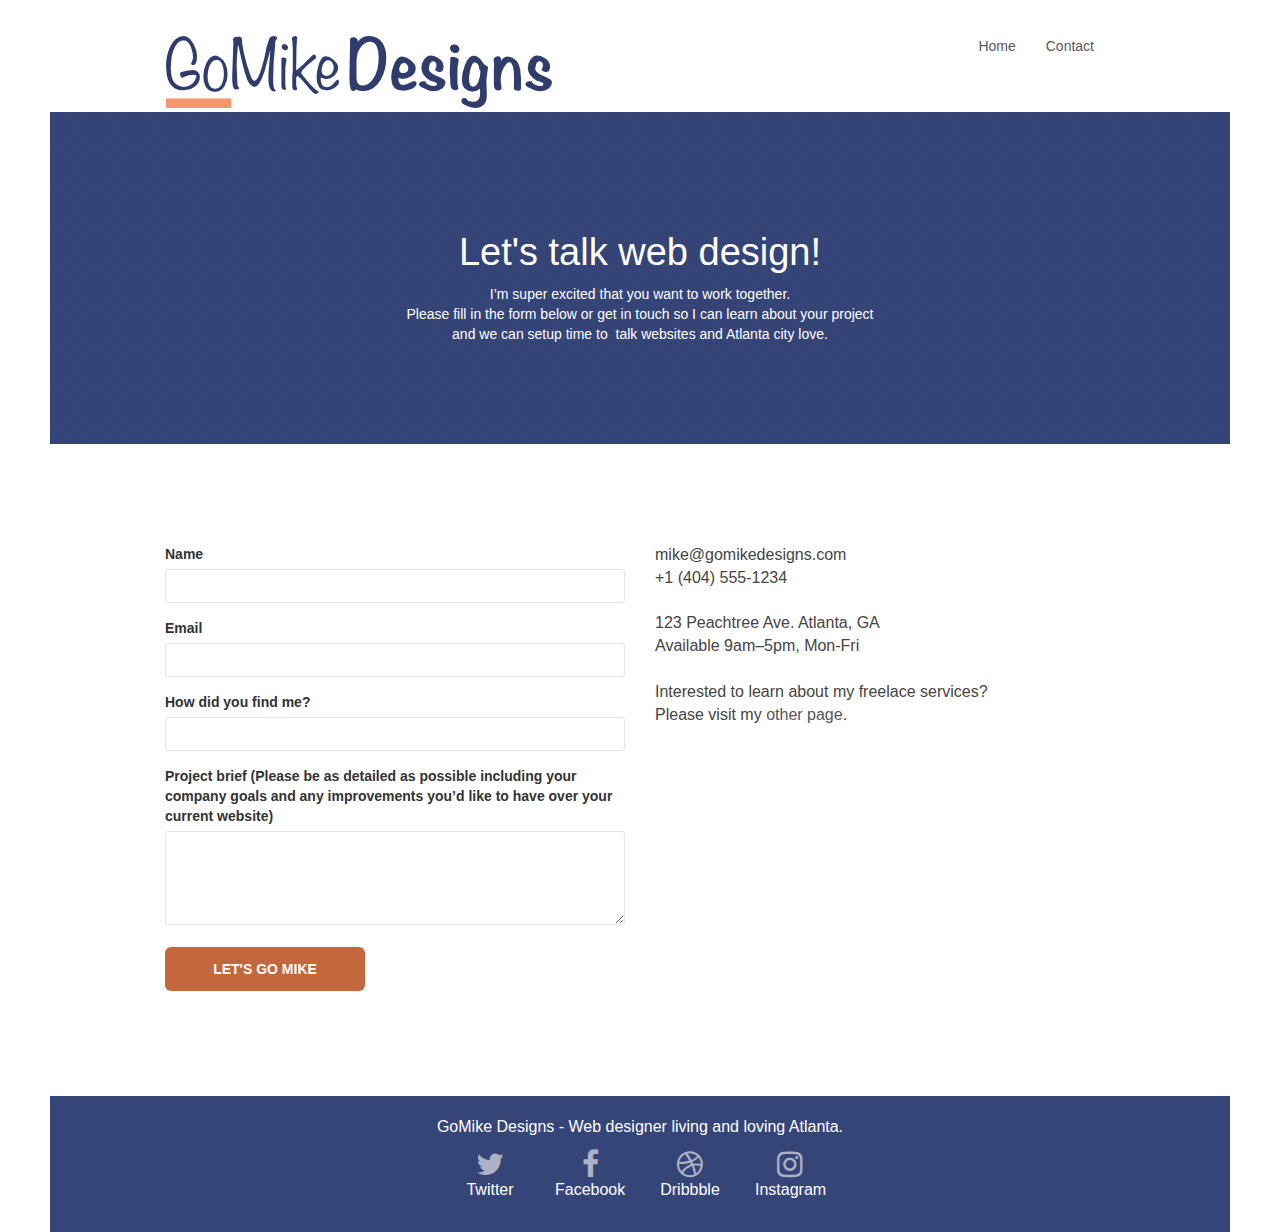
==== commit 47858620: "little change cantact" ====
--- a/contact.html
+++ b/contact.html
@@ -9,7 +9,7 @@
     <link rel="shortcut icon" type="image/png" href="favicon.jpg">
     
 	<link rel="stylesheet" type="text/css" href="./css/bootstrap.min.css">
-	<link rel="stylesheet" type="text/css" href="style.css">
+	<link rel="stylesheet" type="text/css" href="style.min.css">
 	<link rel="stylesheet" type="text/css" href="./css/font-awesome.css">
 	<link rel="stylesheet" type="text/css" href="./css/et-line.css">
 	<title>Contact Us</title>
--- a/style.min.css
+++ b/style.min.css
@@ -0,0 +1 @@
+body{margin:0;padding:0;background:#FFF;overflow-x:hidden;-webkit-font-smoothing:antialiased;-moz-osx-font-smoothing:grayscale}a,button{transition:all .3s ease-in-out;outline:none!important}a:hover{text-decoration:none;cursor:pointer}#page-loading-blocs-notifaction{position:fixed;top:0;bottom:0;width:100%;z-index:100000;background:#fff url("img/pageload-spinner.gif") no-repeat center center}.bloc{width:100%;clear:both;background:50% 50% no-repeat;padding:0 50px;-webkit-background-size:cover;-moz-background-size:cover;-o-background-size:cover;background-size:cover;position:relative}.bloc .container{padding-left:25px;padding-right:25px}.bloc-lg{padding:100px 50px}.bloc-md{padding:50px}.bloc-sm{padding:20px 50px}.bg-repeat{background:repeat}.bg-t-edge{background:top no-repeat}.bloc-bg-texture::before{content:"";background-size:2px 2px;position:absolute;top:0;bottom:0;left:0;right:0}.d-bloc .a-btn,.d-bloc .navbar a,.d-bloc .navbar-brand,.d-bloc a .icon-sm,.d-bloc a .icon-md,.d-bloc a .icon-lg,.d-bloc a .icon-xl,.d-bloc h1 a,.d-bloc h2 a,.d-bloc h3 a,.d-bloc h4 a,.d-bloc h5 a,.d-bloc h6 a,.d-bloc p a{color:rgba(255,255,255,.6)}.d-bloc .a-btn:hover,.d-bloc .navbar a:hover,.d-bloc .navbar-brand:hover,.d-bloc a:hover .icon-sm,.d-bloc a:hover .icon-md,.d-bloc a:hover .icon-lg,.d-bloc a:hover .icon-xl,.d-bloc h1 a:hover,.d-bloc h2 a:hover,.d-bloc h3 a:hover,.d-bloc h4 a:hover,.d-bloc h5 a:hover,.d-bloc h6 a:hover,.d-bloc p a:hover{color:rgba(255,255,255,1)}.nav>li a:hover,.nav>li a:focus{background:transparent}.navbar-toggle{margin:10px 10px 0 0;border:0}.navbar-toggle:hover{background:transparent}.navbar-toggle .icon-bar{background-color:rgba(0,0,0,.5);width:26px}.nav-invert .navbar .nav{float:left}.nav-invert .navbar-header,.nav-invert .navbar-brand{float:right;position:relative;z-index:2}.row{text-align:center}#row{text-align:left}.text5{font-size:16px;color:#5e76a8;margin-left:25px;margin-right:25px;line-height:25px}.texts{color:#262686}h2{font-size:20px;color:#504f4f;font-weight:400;margin-left:25px;margin-right:25px}@media(min-width:768px){.site-navigation{position:absolute;top:50%;right:20px;transform:translate(0,-50%);-webkit-transform:translateY(-50%)}.nav>li .dropdown-menu a,.nav>li .dropdown-menu a:hover{color:#484848}.nav-invert .site-navigation{left:0;right:0}.nav-center{text-align:center}.nav-center .navbar-header{width:100%}.nav-center .navbar-header,.nav-center .navbar-brand,.nav-center .nav>li{float:none;display:inline-block}.nav-center .site-navigation{position:relative;width:100%;right:0;margin-right:0;margin-top:20px}.nav-center.mini-nav .navbar-toggle{float:none;margin:10px auto 0}}.nav>li>.dropdown a{background:0;display:block;padding:14px 15px}nav .caret{margin:0 5px}.dropdown-menu .dropdown-menu{top:-8px;left:100%}.dropdown-menu .dropmenu-flow-right{top:100%;left:0;margin-left:-1px;border-top-left-radius:0;border-top-right-radius:0}.dropdown-menu .dropdown span{border:4px solid black;border-top-color:transparent;border-right-color:transparent;border-bottom-color:transparent;margin:6px -5px 0 0!important;float:right}.mg-md{margin-top:10px;margin-bottom:20px}.mg-lg{margin-top:10px;margin-bottom:40px}.btn{margin:0 5px 5px 0}.btn.pull-right{margin:0 0 5px 5px}.btn-d,.btn-d:hover,.btn-d:focus{color:#FFF;background:rgba(0,0,0,.3)}button{outline:none!important}.btn-rd{border-radius:40px}.btn-clean{border:1px solid rgba(0,0,0,.08);border-bottom-color:rgba(0,0,0,.1);text-shadow:0 1px 0 rgba(0,0,1,.1);box-shadow:0 1px 3px rgba(0,0,1,.25),inset 0 1px 0 0 rgba(255,255,255,.15)}.icon-md{font-size:30px!important}.icon-lg{font-size:60px!important}.sm-shadow{text-shadow:0 1px 2px rgba(0,0,0,.3)}.panel-sq,.panel-sq .panel-heading,.panel-sq .panel-footer{border-radius:0}.panel-rd{border-radius:30px}.panel-rd .panel-heading{border-radius:29px 29px 0 0}.panel-rd .panel-footer{border-radius:0 0 29px 29px}.form-control{border-color:rgba(0,0,0,.1);box-shadow:none}.scrollToTop{width:40px;height:40px;position:fixed;bottom:20px;right:20px;opacity:0;z-index:500;transition:all .3s ease-in-out}.scrollToTop span{margin-top:6px}.showScrollTop{font-size:14px;opacity:1}a[data-lightbox]{position:relative;display:block;text-align:center}a[data-lightbox]:hover::before{content:"+";font-family:"HelveticaNeue-Light","Helvetica Neue Light","Helvetica Neue",Helvetica,Arial;font-size:32px;width:50px;height:50px;margin-left:-25px;border-radius:50%;background:rgba(0,0,0,.6);color:#FFF;font-weight:100;z-index:1;position:absolute;top:50%;transform:translateY(-50%);-webkit-transform:translateY(-50%)}a[data-lightbox]:hover img{opacity:.6;-webkit-animation-fill-mode:none;animation-fill-mode:none}#lightbox-modal{display:flex;align-items:center}#lightbox-modal .modal-dialog{width:90%;max-width:900px;margin:0 auto 0}#lightbox-modal .modal-dialog img{max-height:90vh;margin:0 auto}.lightbox-caption{padding:20px;color:#FFF;background:rgba(0,0,0,.5);position:absolute;left:15px;right:15px;bottom:5px}.close-lightbox{color:#FFF;font-size:30px;position:absolute;top:20px;right:20px;z-index:20;background:rgba(0,0,0,.5);border:0;line-height:30px;padding:0 9px 5px;opacity:.3}.close-lightbox:hover,.next-lightbox:hover,.prev-lightbox:hover{opacity:1.0;color:#FFF}.next-lightbox,.prev-lightbox{font-size:20px;color:rgba(255,255,255,.9);background:rgba(0,0,0,.5);transition:all .2s ease-in-out;position:absolute;top:45%;z-index:1;opacity:.4}.next-lightbox{padding:6px 8px 1px 13px;right:25px}.prev-lightbox{padding:6px 13px 1px 10px;left:25px}.snapshot-lb .modal-body{padding-bottom:45px}.snapshot-lb .lightbox-caption{padding:0;color:rgba(0,0,0,.5);background:0}a{font-family:"helvetica";font-weight:400;color:#575757!important}.container{max-width:1000px}.hero-bloc-text{font-size:38px}.hero-bloc-text-sub{font-size:36px}p{font-size:16px;color:#464444}.tight-width-whitespace{max-width:600px;margin:auto auto auto auto}.cta-hero{margin-top:22px;color:#fff!important;text-transform:uppercase;padding:12px 28px 12px 28px;font-size:1.0em;font-weight:700}.social{max-width:400px;margin:auto;display:flex;justify-content:space-around}.text-center p{color:white;text-align:center}h2{font-size:22px;line-height:1.4em}h3{font-size:15px;text-transform:uppercase;font-weight:700px;color:#333!important}.med-width-whitespace{max-width:800px;margin:auto auto auto auto;box-shadow:0 0 0 #000}.icons{margin-bottom:14px;margin-top:24px}.white{color:#fff}.portfolio-thumb{margin-bottom:24px}.portfolio-row{margin-bottom:44px;margin-top:50px}.avatar{box-shadow:0 4px 9px rgba(0,0,0,0.3)}.black-background{background-color:rgba(35,31,32,0.7);padding:40px 40px 40px 40px}.bold-link{font-weight:900;text-decoration:underline}.service-header{font-size:15px;font-weight:700;text-transform:uppercase}.bgc-white{background-color:#fff}.bgc-dark-slate-blue{background-color:#364577}.tc-white{color:white;font-size:14px}.btn-atomic-tangerine{background:#c4673c;width:200px;color:#fff}.btn-atomic-tangerine:hover{background:#f3976c;color:#b8b4b4}.bg-dots-bg{background-image:url("img/dots-bg.png")}.bg-lines-h2-bg{background-image:url("img/lines-h2-bg.png")}.bg-atlanta-20made-20sign{background-image:url("img/atlanta%20made%20sign.jpg")}.bg-atlanta-20made-20sign-20orange{background-image:url("img/atlanta%20made%20sign%20orange.jpg")}@media(max-width:1024px){.bloc{padding-left:20px;padding-right:20px}.bloc.full-width-bloc,.bloc-tile-2.full-width-bloc .container,.bloc-tile-3.full-width-bloc .container,.bloc-tile-4.full-width-bloc .container{padding-left:0;padding-right:0}}@media(max-width:992px) and (min-width:768px){.navbar .nav{max-width:80%}.nav-center.navbar .nav{max-width:100%}}@media only screen and (min-device-width:768px) and (max-device-width:1024px) and (orientation:landscape){.b-parallax{background-attachment:scroll}}@media only screen and (min-device-width:1024px) and (max-device-width:1366px) and (-webkit-min-device-pixel-ratio:1.5){.b-parallax{background-attachment:scroll}}@media(max-width:991px){.container{width:100%}.b-parallax{background-attachment:scroll}.page-container,#hero-bloc{overflow-x:hidden;position:relative}.bloc{padding-left:constant(safe-area-inset-left);padding-right:constant(safe-area-inset-right)}.bloc-group,.bloc-group .bloc{display:block;width:100%}.bloc-fill-screen .fill-bloc-top-edge,.bloc-fill-screen .fill-bloc-bottom-edge{padding:0 20px;padding-left:constant(safe-area-inset-left);padding-right:constant(safe-area-inset-right)}}@media(max-width:767px){.page-container{overflow-x:hidden;position:relative}.b-parallax{background-attachment:scroll}.navbar .nav{padding-top:0;border-top:1px solid rgba(0,0,0,.2);float:none!important}.navbar.row{margin-left:0;margin-right:0}.site-navigation{position:inherit;transform:none;-webkit-transform:none;-ms-transform:none}.nav>li{margin-top:0;border-bottom:1px solid rgba(0,0,0,.1);background:rgba(0,0,0,.05);text-align:left;padding-left:15px;width:100%}.nav>li:hover{background:rgba(0,0,0,.08)}.dropdown .dropdown a .caret{float:none;margin:5px 0 0 10px!important;border:4px solid black;border-bottom-color:transparent;border-right-color:transparent;border-left-color:transparent}#hero-bloc .navbar .nav{background:rgba(0,0,0,.8)}#hero-bloc .navbar .nav a{color:rgba(255,255,255,.6)}.hero{padding:50px 0}.hero-nav{left:-1px;right:-1px}.navbar-collapse{padding:0;overflow-x:hidden;-webkit-box-shadow:none;box-shadow:none}.navbar-brand img{max-height:40px;width:140px}.nav-invert .navbar-header{float:none;width:100%}.nav-invert .navbar-toggle{float:left;margin-left:10px}.bloc{padding-left:0;padding-right:0}.bloc-xxl,.bloc-xl,.bloc-lg{padding:40px 0}.bloc-sm,.bloc-md{padding-left:0;padding-right:0}.a-block{padding:0 10px}.btn-dwn{display:none}.voffset{margin-top:5px}.voffset-md{margin-top:20px}.voffset-lg{margin-top:30px}form{padding:5px}.close-lightbox{display:inline-block}.blocsapp-device-iphone5{background-size:216px 425px;padding-top:60px;width:216px;height:425px}.blocsapp-device-iphone5 img{width:180px;height:320px}}@media(max-width:400px){.bloc{padding-left:0;padding-right:0}}@media(max-width:767px){.bloc-mob-center-text{text-align:center}}